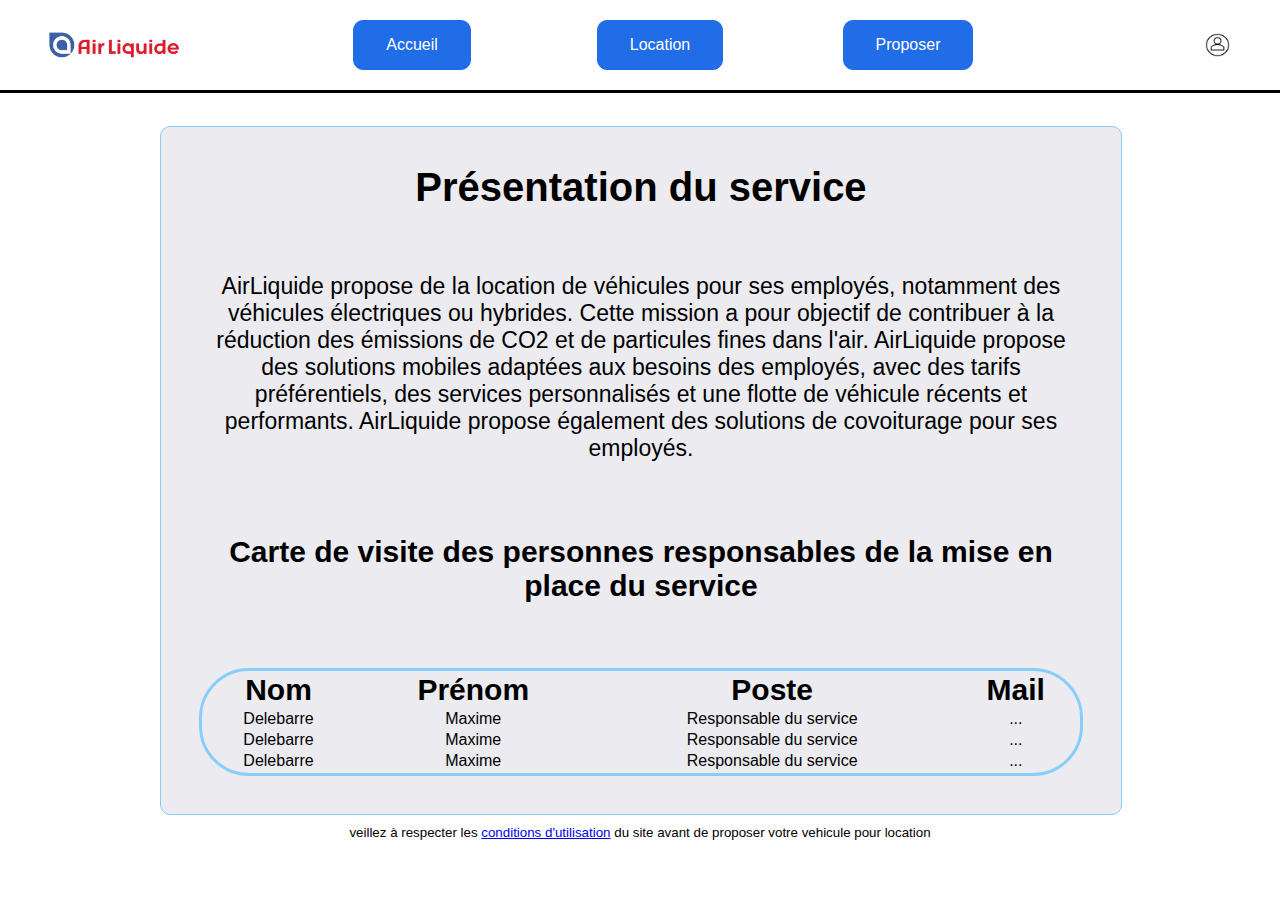
==== index.html @ 72121465 "presentation" ====
<!DOCTYPE html>
<html lang="fr">

<head>
    <meta charset="UTF-8">
    <meta name="viewport" content="width=device-width, initial-scale=1.0">
    <title>AirLiquide</title>
    <link rel="stylesheet" href="css/index.css">
    <link rel="stylesheet" href="css/menue.css">
    <link rel="icon" type="images/x-icon" href="./img/logo.png" />
</head>

<body>
    <nav>
        <ul>
            <li><a href="https://www.airliquide.com/fr"><img src="img/Air-Liquide-logo.png" alt="logo" class="logo"></a>
            </li>
            <li><a href="index.html" class="menue_item">Accueil</a></li>
            <li><a href="location.html" class="menue_item">Location</a></li>
            <li><a href="proposer.html" class="menue_item">Proposer</a></li>
            <li><a href="login.html"><img src="img/account.png" alt="Account" class="login_icon"></a></li>
        </ul>
    </nav>

    <div class="main">
        <h2 class="presentation">Présentation du service</h2>
        <p class="presentation">AirLiquide propose de la location de véhicules pour ses employés, notamment des
            véhicules électriques ou hybrides.
            Cette mission a pour objectif de contribuer à la réduction des émissions de CO2 et de particules fines dans
            l'air.
            AirLiquide propose des solutions mobiles adaptées aux besoins des employés, avec des tarifs préférentiels,
            des services
            personnalisés et une flotte de véhicule récents et performants.

            AirLiquide propose également des solutions de covoiturage pour ses employés.
        </p>

        <h2>Carte de visite des personnes responsables de la mise en place du service</h2>
        <table>
            <tr>
                <th>Nom</th>
                <th>Prénom</th>
                <th>Poste</th>
                <th>Mail</th>
            </tr>
            <tr>
                <td>Delebarre</td>
                <td>Maxime</td>
                <td>Responsable du service</td>
                <td>...</td>
            </tr>
            <tr>
                <td>Delebarre</td>
                <td>Maxime</td>
                <td>Responsable du service</td>
                <td>...</td>
            </tr>
            <tr>
                <td>Delebarre</td>
                <td>Maxime</td>
                <td>Responsable du service</td>
                <td>...</td>
            </tr>
        </table>
    </div>
    <footer><small>veillez à respecter les <a href="conditions.html">conditions d'utilisation</a> du site avant de
            proposer votre vehicule pour location</small></footer>
</body>
---- css/index.css ----
body{
    background-color: white;
}

.main {
    display: flex;
    justify-content: center;
    width: 70%;
    margin-left: 12%;
    padding: 3%;
    border: 1px solid lightskyblue;
    border-radius: 10px;
    background-color: #EBEBF0;
}
form{
    background-color: #F0F0F5;
    width: 95%;
    margin: 0 auto;
    padding: 20px;
    border : solid lightskyblue 1px ; 
}
input[type="radio"] {
    width: auto;
    margin-right: 10px;
}

input[type="submit"] {
    background-color: #216CE7;
    border: none;
    color: white;
    padding: 15px 32px;
    text-align: center;
    text-decoration: none;
    display: inline-block;
    font-size: 16px;
    border-radius: 10px;
    width: 100%;
}
input[type="submit"]:hover{
    background-color: #3b7de7;
}
.bold {
    font-weight: bold;font-size: large;
}

.presentation {
    display: flex;
    justify-content: center;
    font-size: 23px;
}

h2.presentation {
    padding-bottom: 30px;
    font-size: 40px;
}

p.presentation {
    padding-bottom: 50px;
    text-align: center;
    
}

h2 {
    text-align: center;
    padding-bottom: 40px;
    font-size: 30px;
}

table {
    width: 100%;
    margin: 0 auto;
    text-align: center;
    border-style: solid;
    border-radius: 50px;
    border-color: lightskyblue;
}

table th {
    font-size: 30px;
}
---- css/menue.css ----
*{
    margin-top: 0px;
    padding-top: 0px;
    font-family: Trebuchet MS, sans-serif;
}
.logo {
    width: 60%;
    height: 60%;
    float: left;
}
.login_icon{
    width: 10%;
    height: 10%;
    float: right;
    margin-right: 50px;
}
nav {
    background-color: rgba(226, 226, 226, 0.315);
}
nav>ul{
    position:absolute;
    top:0px;
    left:0px;
    right: 0px;
    height: 10%;
    background-color: white;
    align-items: center;
    justify-content: space-between;
    border-bottom: solid black;
    display: flex;
    list-style-type: none;
    text-decoration: none;
}
nav>ul>li{
    text-align: center;
    text-decoration: none;
    width: 33%;
}
nav>ul>li>a{
    text-decoration: none;
    color: black;
    border: none;
    padding: 15px 32px;
}
.menue_item:hover {
    background-color: white;
    color: #216CE7;
    transition: .2s;
}

.menue_item {
    background-color: #216CE7;
    color: white;
    border: 1px solid #216CE7;
    padding: 15px 32px;
    text-align: center;
    text-decoration: none;
    display: inline-block;
    font-size: 16px;
    border-radius: 10px;
    transition: .2s;
}
.main{
    position: relative;
    display: block;
    margin-top: 10%;
}

footer {
    display: flex;
    justify-content: center;
    padding: 10px;
}

input:hover{
    cursor: pointer;
}
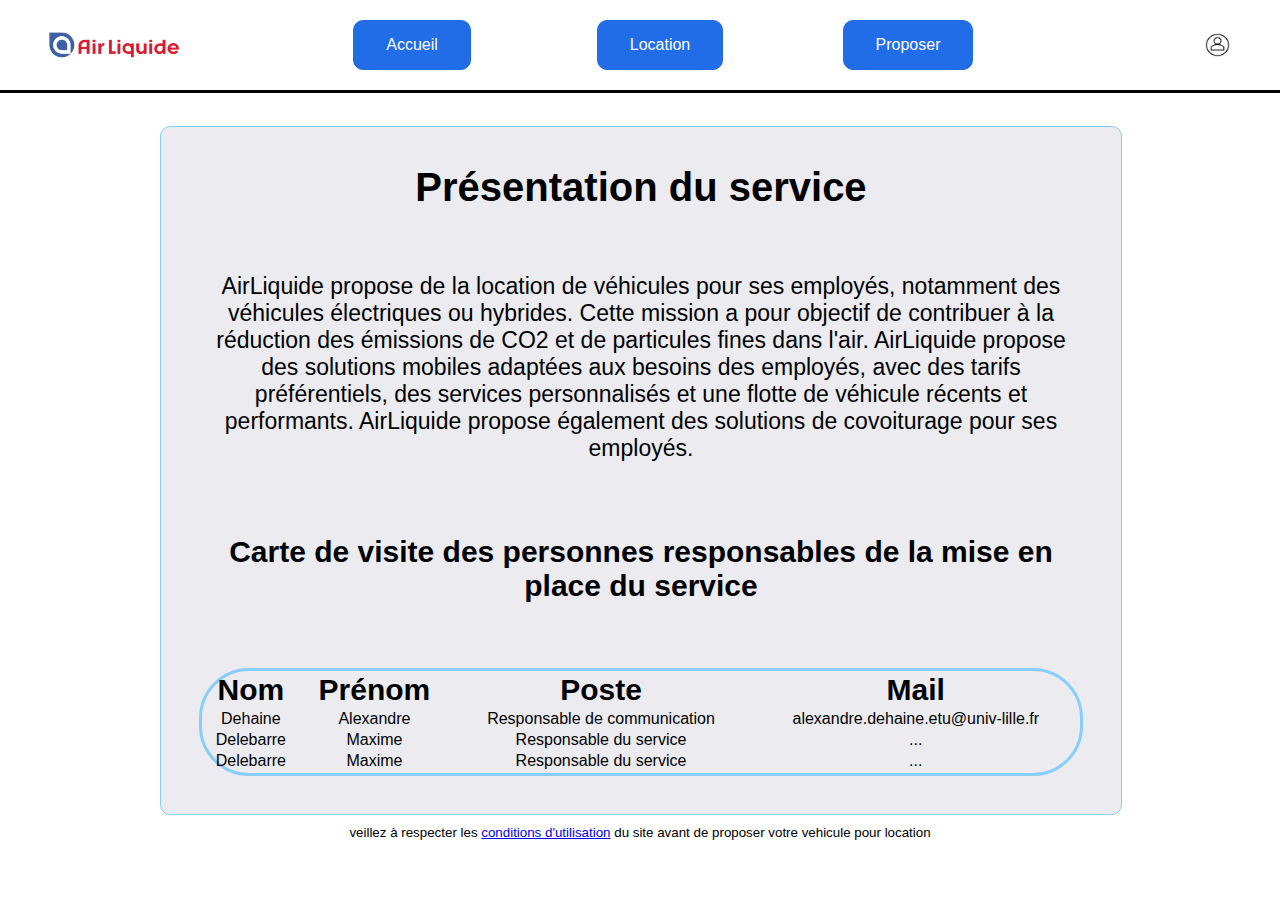
==== commit 3197c500: "fix questionnaire" ====
--- a/index.html
+++ b/index.html
@@ -44,10 +44,10 @@
                 <th>Mail</th>
             </tr>
             <tr>
-                <td>Delebarre</td>
-                <td>Maxime</td>
-                <td>Responsable du service</td>
-                <td>...</td>
+                <td>Dehaine</td>
+                <td>Alexandre</td>
+                <td>Responsable de communication</td>
+                <td>alexandre.dehaine.etu@univ-lille.fr</td>
             </tr>
             <tr>
                 <td>Delebarre</td>
@@ -63,6 +63,5 @@
             </tr>
         </table>
     </div>
-    <footer><small>veillez à respecter les <a href="conditions.html">conditions d'utilisation</a> du site avant de
-            proposer votre vehicule pour location</small></footer>
+    <footer><small>veillez à respecter les <a href="conditions.html">conditions d'utilisation</a> du site avant de proposer votre vehicule pour location</small></footer>
 </body>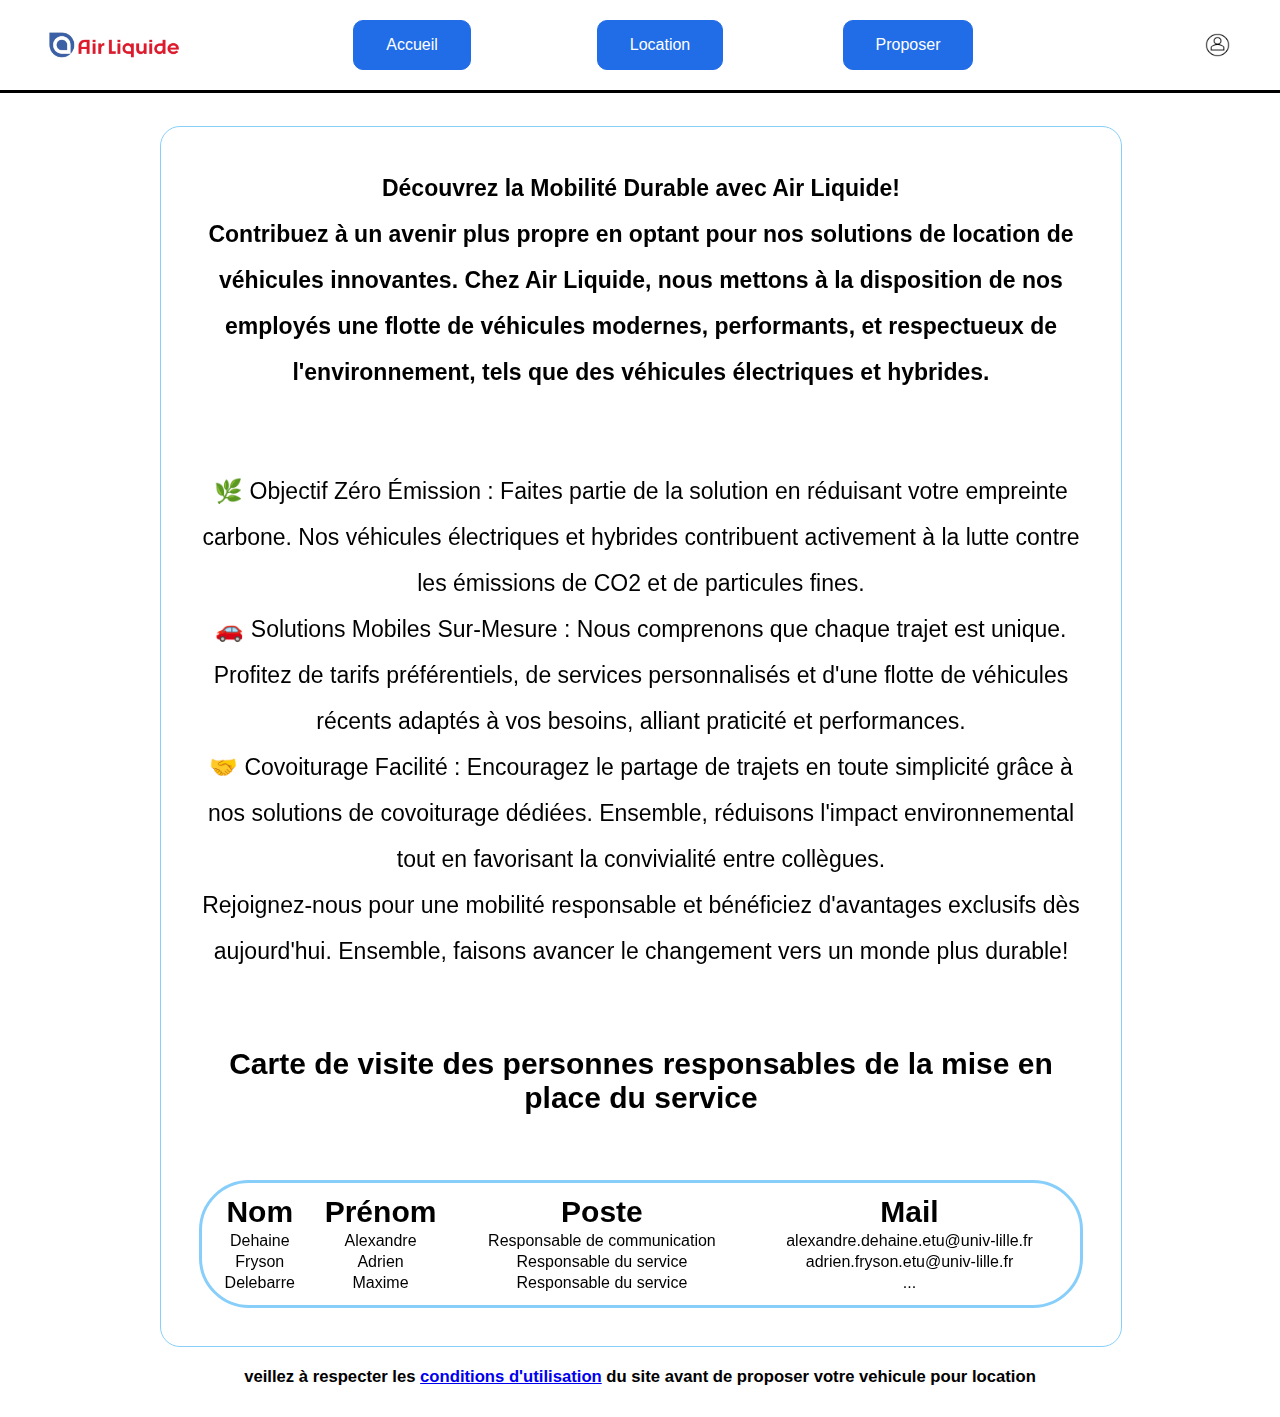
==== commit 93b3a1b6: "accueil" ====
--- a/index.html
+++ b/index.html
@@ -23,16 +23,19 @@
     </nav>
 
     <div class="main">
-        <h2 class="presentation">Présentation du service</h2>
-        <p class="presentation">AirLiquide propose de la location de véhicules pour ses employés, notamment des
-            véhicules électriques ou hybrides.
-            Cette mission a pour objectif de contribuer à la réduction des émissions de CO2 et de particules fines dans
-            l'air.
-            AirLiquide propose des solutions mobiles adaptées aux besoins des employés, avec des tarifs préférentiels,
-            des services
-            personnalisés et une flotte de véhicule récents et performants.
+        <p class="presentation"><b>Découvrez la Mobilité Durable avec Air Liquide! <br>
 
-            AirLiquide propose également des solutions de covoiturage pour ses employés.
+            Contribuez à un avenir plus propre en optant pour nos solutions de location de véhicules innovantes. Chez Air Liquide, nous mettons à la disposition de nos employés une flotte de véhicules modernes, performants, et respectueux de l'environnement, tels que des véhicules électriques et hybrides. </b>
+        </p>
+        <p class="presentation"> 
+            
+            🌿 Objectif Zéro Émission : Faites partie de la solution en réduisant votre empreinte carbone. Nos véhicules électriques et hybrides contribuent activement à la lutte contre les émissions de CO2 et de particules fines. <br>
+            
+            🚗 Solutions Mobiles Sur-Mesure : Nous comprenons que chaque trajet est unique. Profitez de tarifs préférentiels, de services personnalisés et d'une flotte de véhicules récents adaptés à vos besoins, alliant praticité et performances. <br>
+            
+            🤝 Covoiturage Facilité : Encouragez le partage de trajets en toute simplicité grâce à nos solutions de covoiturage dédiées. Ensemble, réduisons l'impact environnemental tout en favorisant la convivialité entre collègues. <br>
+            
+            Rejoignez-nous pour une mobilité responsable et bénéficiez d'avantages exclusifs dès aujourd'hui. Ensemble, faisons avancer le changement vers un monde plus durable!
         </p>
 
         <h2>Carte de visite des personnes responsables de la mise en place du service</h2>
@@ -50,10 +53,10 @@
                 <td>alexandre.dehaine.etu@univ-lille.fr</td>
             </tr>
             <tr>
-                <td>Delebarre</td>
-                <td>Maxime</td>
+                <td>Fryson</td>
+                <td>Adrien</td>
                 <td>Responsable du service</td>
-                <td>...</td>
+                <td>adrien.fryson.etu@univ-lille.fr</td>
             </tr>
             <tr>
                 <td>Delebarre</td>
--- a/css/index.css
+++ b/css/index.css
@@ -1,5 +1,5 @@
 body{
-    background-color: white;
+    background-image: url("../img/nature.png");
 }
 
 .main {
@@ -9,8 +9,9 @@
     margin-left: 12%;
     padding: 3%;
     border: 1px solid lightskyblue;
-    border-radius: 10px;
-    background-color: #EBEBF0;
+    border-radius: 20px;
+    backdrop-filter: blur(7px);
+    background: rgba(255, 255, 255, 0.5);
 }
 form{
     background-color: #F0F0F5;
@@ -57,6 +58,7 @@
 p.presentation {
     padding-bottom: 50px;
     text-align: center;
+    line-height: 200%;
     
 }
 
@@ -73,8 +75,13 @@
     border-style: solid;
     border-radius: 50px;
     border-color: lightskyblue;
+    padding: 10px;
 }
 
 table th {
     font-size: 30px;
+}
+
+footer {
+    font-weight: bold;
 }--- a/css/menue.css
+++ b/css/menue.css
@@ -67,9 +67,11 @@
 }
 
 footer {
+    margin-bottom: 10px;
     display: flex;
     justify-content: center;
-    padding: 10px;
+    padding: 20px;
+    font-size: 20px;
 }
 
 input:hover{
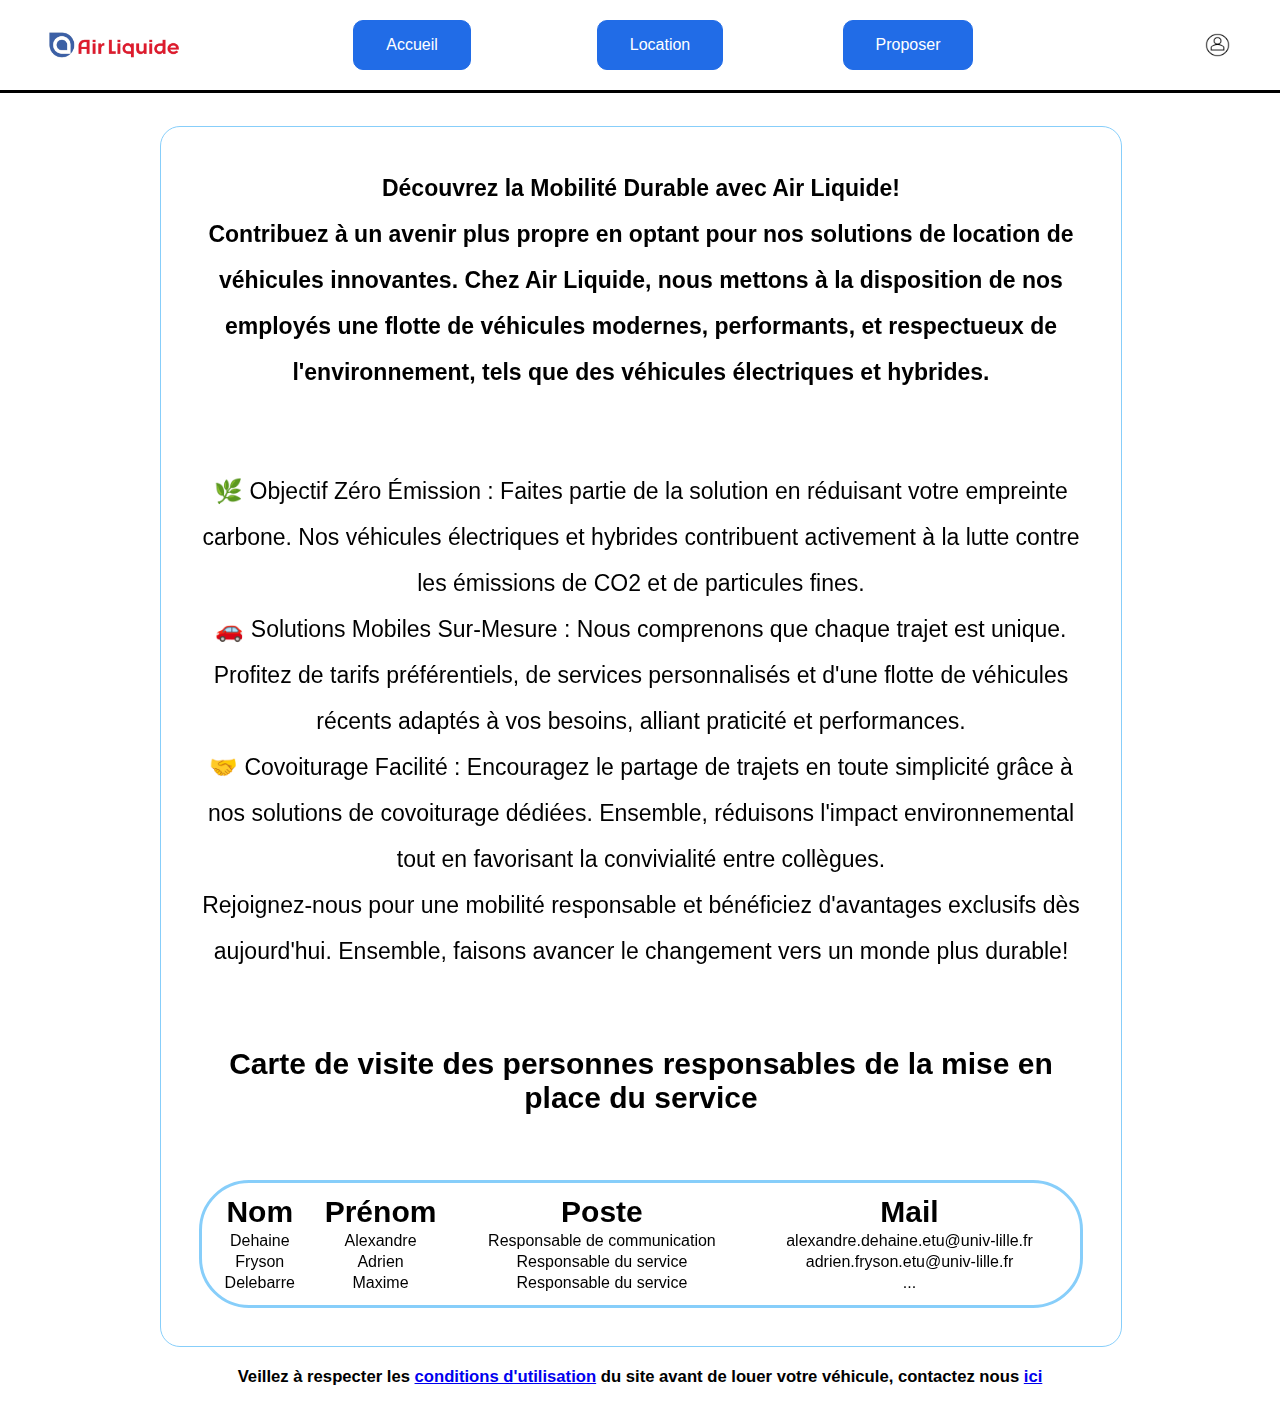
==== commit 27812976: "." ====
--- a/index.html
+++ b/index.html
@@ -66,5 +66,5 @@
             </tr>
         </table>
     </div>
-    <footer><small>veillez à respecter les <a href="conditions.html">conditions d'utilisation</a> du site avant de proposer votre vehicule pour location</small></footer>
+    <footer><small>Veillez à respecter les <a href="conditions.html">conditions d'utilisation</a> du site avant de louer votre véhicule, contactez nous <a href="contact.html">ici</a></small></footer>
 </body>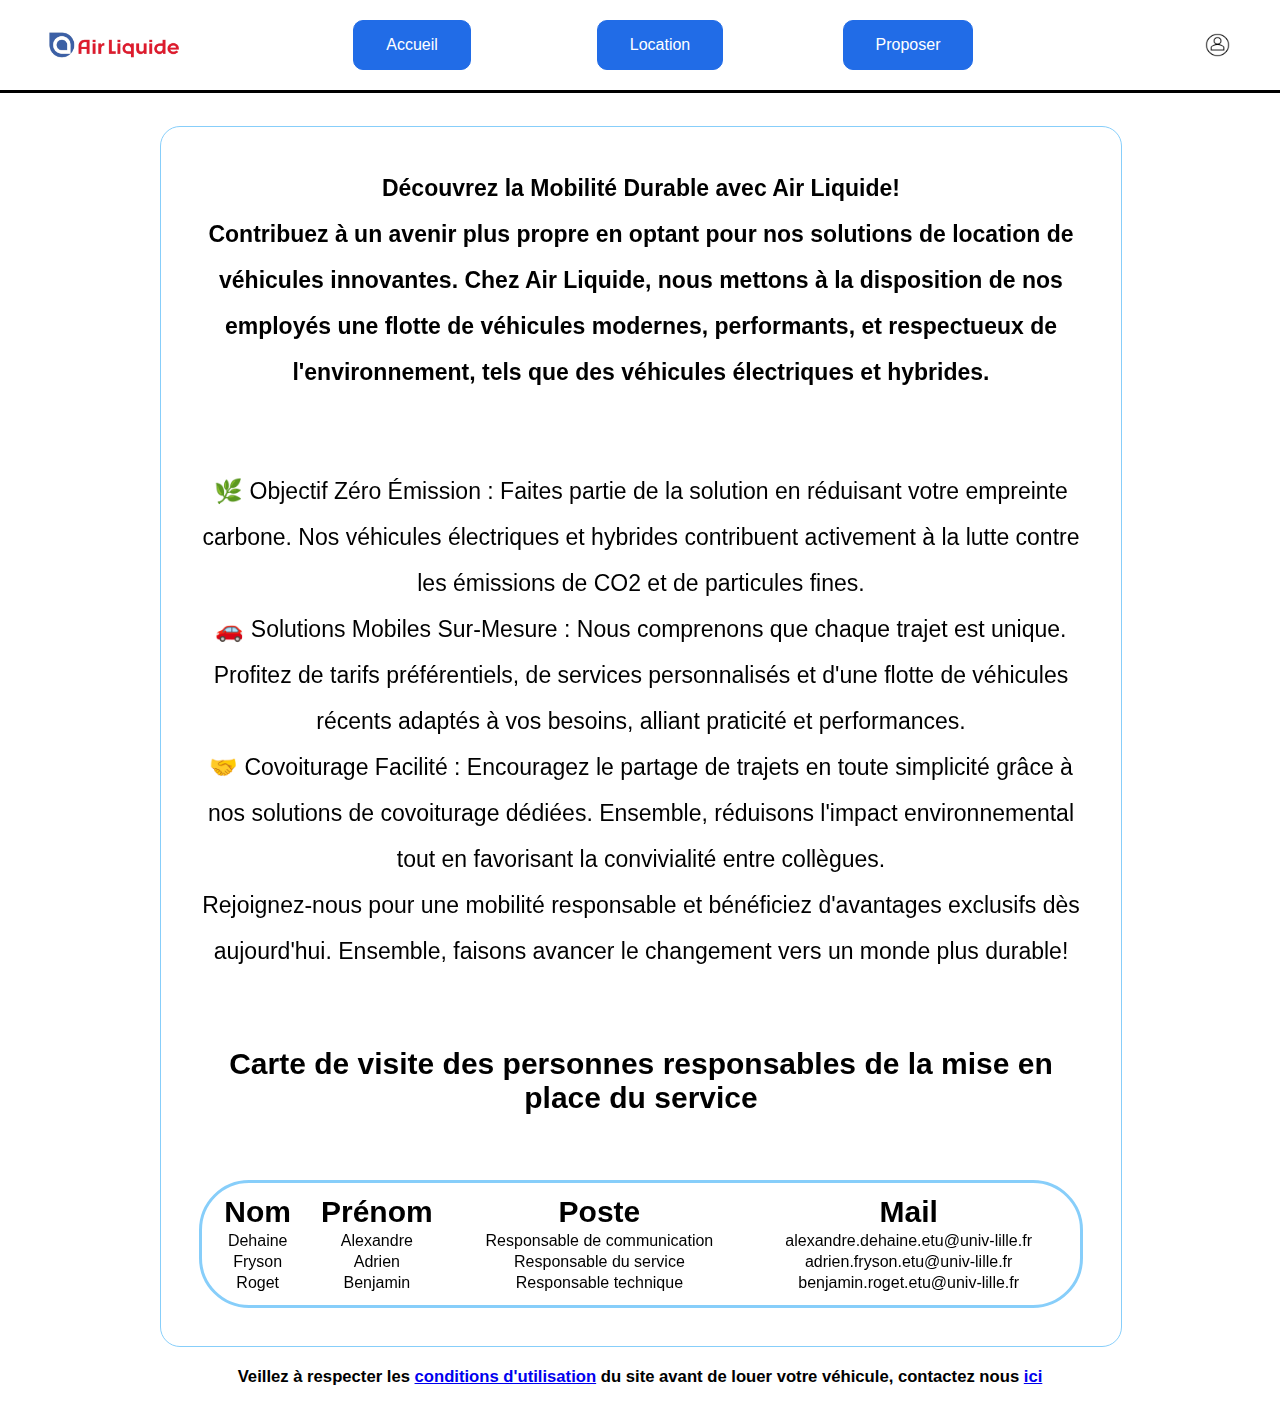
==== commit 05b32484: "added animation" ====
--- a/index.html
+++ b/index.html
@@ -59,10 +59,10 @@
                 <td>adrien.fryson.etu@univ-lille.fr</td>
             </tr>
             <tr>
-                <td>Delebarre</td>
-                <td>Maxime</td>
-                <td>Responsable du service</td>
-                <td>...</td>
+                <td>Roget</td>
+                <td>Benjamin</td>
+                <td>Responsable technique</td>
+                <td>benjamin.roget.etu@univ-lille.fr</td>
             </tr>
         </table>
     </div>
--- a/css/menue.css
+++ b/css/menue.css
@@ -10,7 +10,7 @@
 }
 .login_icon{
     width: 10%;
-    height: 10%;
+    height: 20%;
     float: right;
     margin-right: 50px;
 }
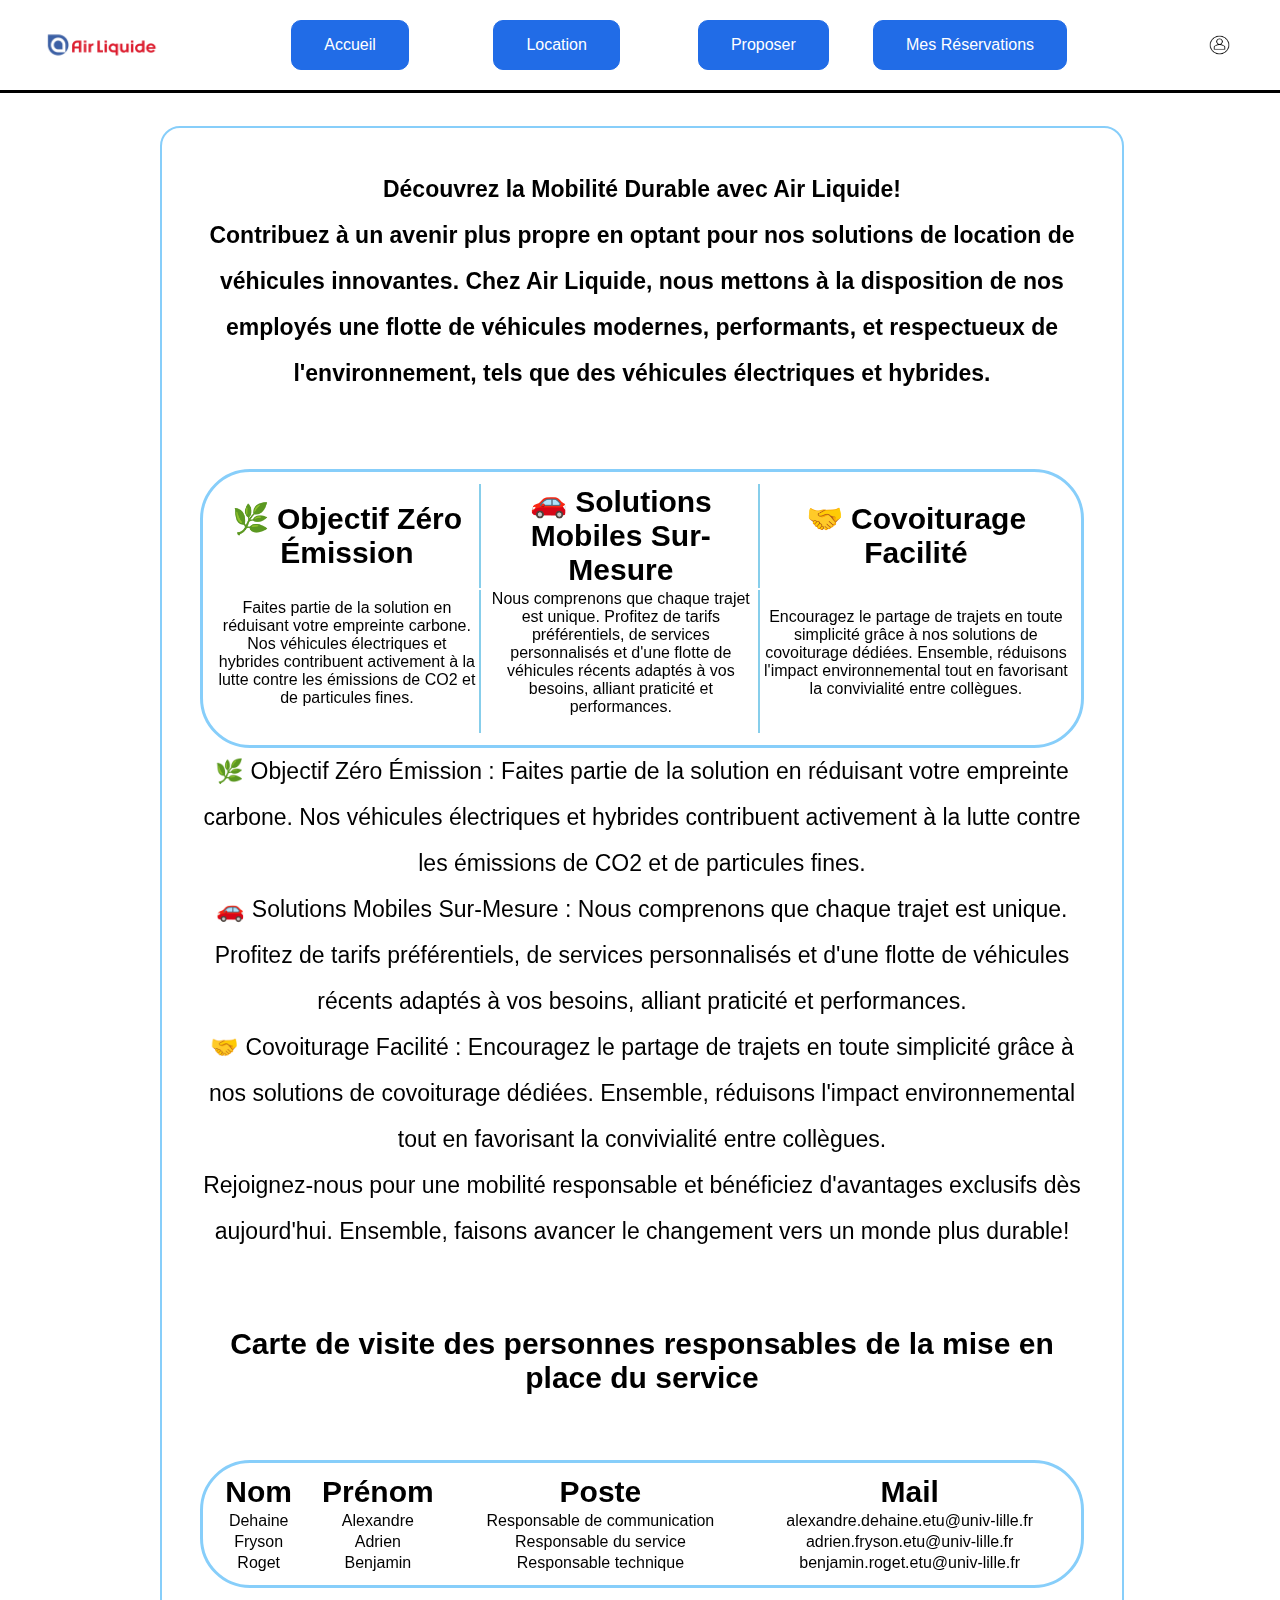
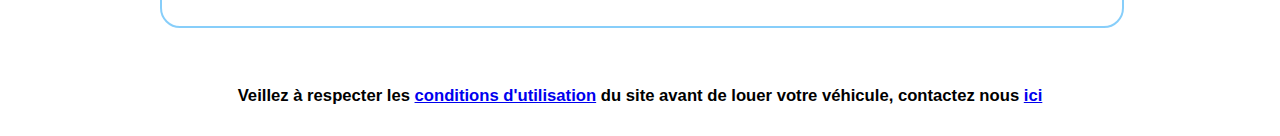
==== commit e6ed4ffb: "added reservations" ====
--- a/index.html
+++ b/index.html
@@ -7,26 +7,52 @@
     <title>AirLiquide</title>
     <link rel="stylesheet" href="css/index.css">
     <link rel="stylesheet" href="css/menue.css">
+    <link rel="stylesheet" href="css/common.css">
     <link rel="icon" type="images/x-icon" href="./img/logo.png" />
 </head>
 
 <body>
     <nav>
         <ul>
-            <li><a href="https://www.airliquide.com/fr"><img src="img/Air-Liquide-logo.png" alt="logo" class="logo"></a>
-            </li>
+            <li><a href="https://www.airliquide.com/fr"><img src="img/Air-Liquide-logo.png" alt="logo" class="logo"></a></li>
             <li><a href="index.html" class="menue_item">Accueil</a></li>
-            <li><a href="location.html" class="menue_item">Location</a></li>
-            <li><a href="proposer.html" class="menue_item">Proposer</a></li>
+            <li><a href="location.html" class="menue_item" >Location</a></li>
+            <li><a href="proposer.html" class="menue_item" >Proposer</a></li>
+            <li><a href="reservation.html" class="menue_item" >Mes Réservations</a></li>
             <li><a href="login.html"><img src="img/account.png" alt="Account" class="login_icon"></a></li>
         </ul>
     </nav>
 
-    <div class="main">
+    <div class="main container">
         <p class="presentation"><b>Découvrez la Mobilité Durable avec Air Liquide! <br>
 
             Contribuez à un avenir plus propre en optant pour nos solutions de location de véhicules innovantes. Chez Air Liquide, nous mettons à la disposition de nos employés une flotte de véhicules modernes, performants, et respectueux de l'environnement, tels que des véhicules électriques et hybrides. </b>
         </p>
+
+        <table>
+            <tr>
+                <th>
+                    <strong>🌿 Objectif Zéro Émission</strong>
+                </th>
+                <th>
+                    <strong>🚗 Solutions Mobiles Sur-Mesure</strong>
+                </th>
+                <th>
+                    <strong>🤝 Covoiturage Facilité</strong>
+                </th>
+            </tr>
+            <tr>
+                <td rowspan="2">
+                    <p>Faites partie de la solution en réduisant votre empreinte carbone. Nos véhicules électriques et hybrides contribuent activement à la lutte contre les émissions de CO2 et de particules fines.</p>
+                </td>
+                <td rowspan="2">
+                    <p>Nous comprenons que chaque trajet est unique. Profitez de tarifs préférentiels, de services personnalisés et d'une flotte de véhicules récents adaptés à vos besoins, alliant praticité et performances.</p>
+                </td>
+                <td rowspan="2">
+                    <p> Encouragez le partage de trajets en toute simplicité grâce à nos solutions de covoiturage dédiées. Ensemble, réduisons l'impact environnemental tout en favorisant la convivialité entre collègues.</p>
+                </td>
+            </tr>
+        </table>
         <p class="presentation"> 
             
             🌿 Objectif Zéro Émission : Faites partie de la solution en réduisant votre empreinte carbone. Nos véhicules électriques et hybrides contribuent activement à la lutte contre les émissions de CO2 et de particules fines. <br>
@@ -66,5 +92,5 @@
             </tr>
         </table>
     </div>
-    <footer><small>Veillez à respecter les <a href="conditions.html">conditions d'utilisation</a> du site avant de louer votre véhicule, contactez nous <a href="contact.html">ici</a></small></footer>
+    <footer ><small>Veillez à respecter les <a href="conditions.html">conditions d'utilisation</a> du site avant de louer votre véhicule, contactez nous <a href="contact.html">ici</a></small></footer>
 </body>--- a/css/index.css
+++ b/css/index.css
@@ -1,6 +1,3 @@
-body{
-    background-image: url("../img/nature.png");
-}
 
 .main {
     display: flex;
@@ -8,10 +5,6 @@
     width: 70%;
     margin-left: 12%;
     padding: 3%;
-    border: 1px solid lightskyblue;
-    border-radius: 20px;
-    backdrop-filter: blur(7px);
-    background: rgba(255, 255, 255, 0.5);
 }
 form{
     background-color: #F0F0F5;
@@ -58,8 +51,7 @@
 p.presentation {
     padding-bottom: 50px;
     text-align: center;
-    line-height: 200%;
-    
+    line-height: 200%;  
 }
 
 h2 {
@@ -67,6 +59,8 @@
     padding-bottom: 40px;
     font-size: 30px;
 }
+
+
 
 table {
     width: 100%;
@@ -84,4 +78,12 @@
 
 footer {
     font-weight: bold;
+}
+table:first-of-type th, table:first-of-type td {
+    margin: 0;
+    border-right: 2px solid skyblue;
+}
+table:first-of-type th:last-child, table:first-of-type td:last-child {
+    margin: 0;
+    border: none;
 }--- a/css/common.css
+++ b/css/common.css
@@ -0,0 +1,14 @@
+body{
+    background-image: url("../img/nature.png");
+    background-attachment: fixed;
+}
+
+.main {
+    margin-bottom: 3%;
+}
+.container {
+    background: rgba(255, 255, 255, 0.5);
+    border: 2px solid lightskyblue;
+    border-radius: 20px;
+    backdrop-filter: blur(7px);
+}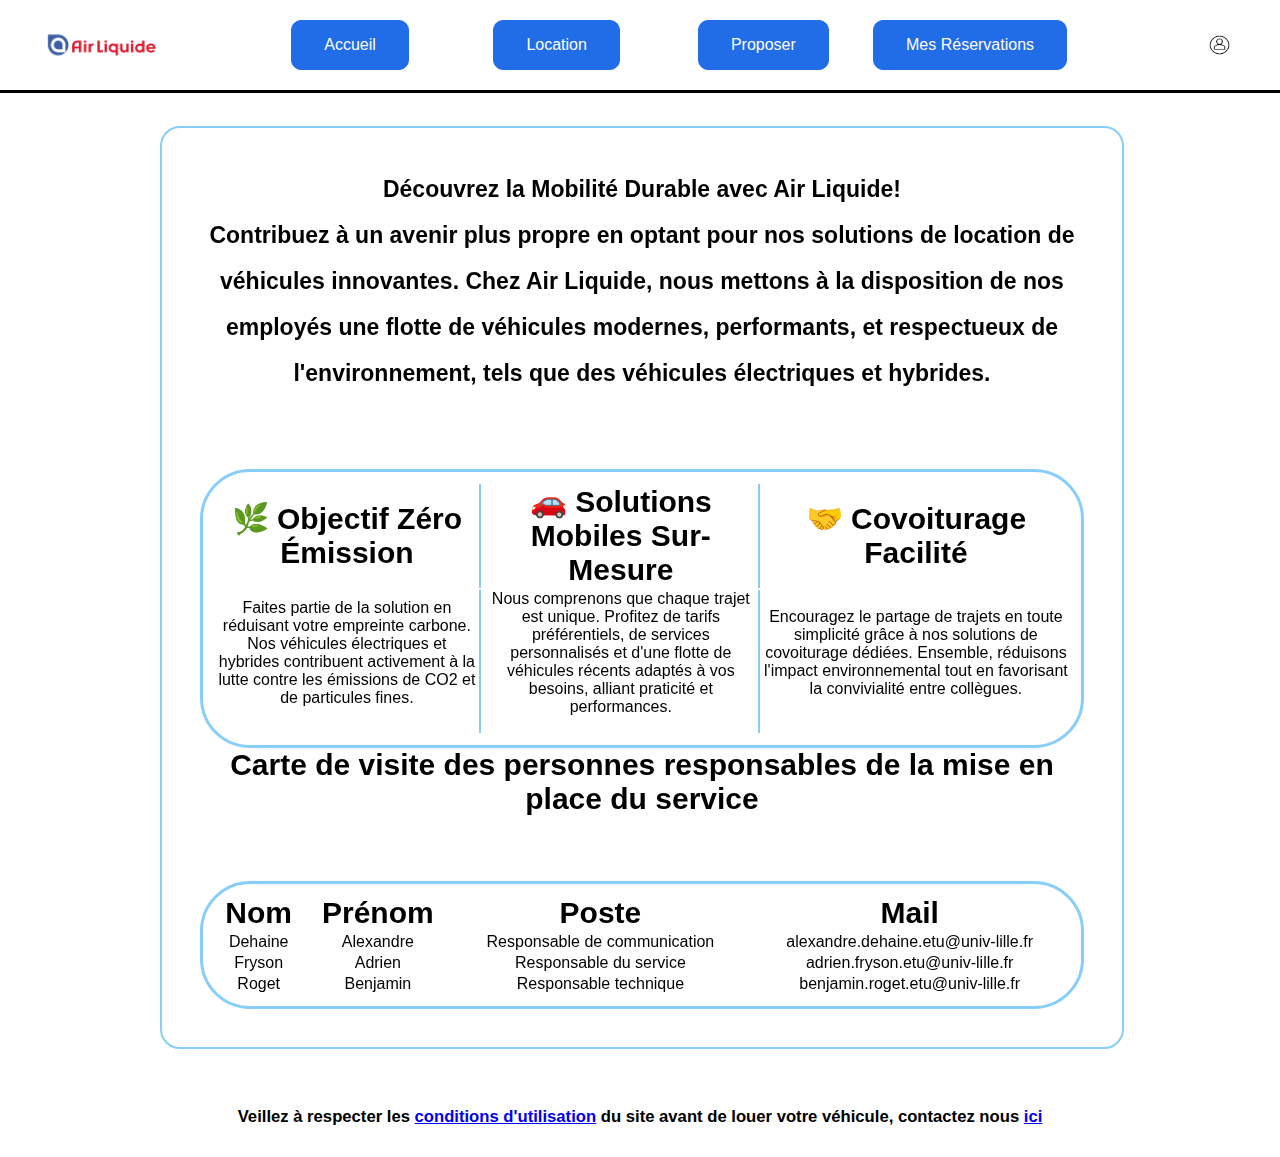
==== commit 6870355d: "checked by default" ====
--- a/index.html
+++ b/index.html
@@ -53,7 +53,7 @@
                 </td>
             </tr>
         </table>
-        <p class="presentation"> 
+        <!-- <p class="presentation"> 
             
             🌿 Objectif Zéro Émission : Faites partie de la solution en réduisant votre empreinte carbone. Nos véhicules électriques et hybrides contribuent activement à la lutte contre les émissions de CO2 et de particules fines. <br>
             
@@ -62,7 +62,7 @@
             🤝 Covoiturage Facilité : Encouragez le partage de trajets en toute simplicité grâce à nos solutions de covoiturage dédiées. Ensemble, réduisons l'impact environnemental tout en favorisant la convivialité entre collègues. <br>
             
             Rejoignez-nous pour une mobilité responsable et bénéficiez d'avantages exclusifs dès aujourd'hui. Ensemble, faisons avancer le changement vers un monde plus durable!
-        </p>
+        </p> -->
 
         <h2>Carte de visite des personnes responsables de la mise en place du service</h2>
         <table>
--- a/css/common.css
+++ b/css/common.css
@@ -1,6 +1,7 @@
 body{
     background-image: url("../img/nature.png");
     background-attachment: fixed;
+    background-size: cover;
 }
 
 .main {
